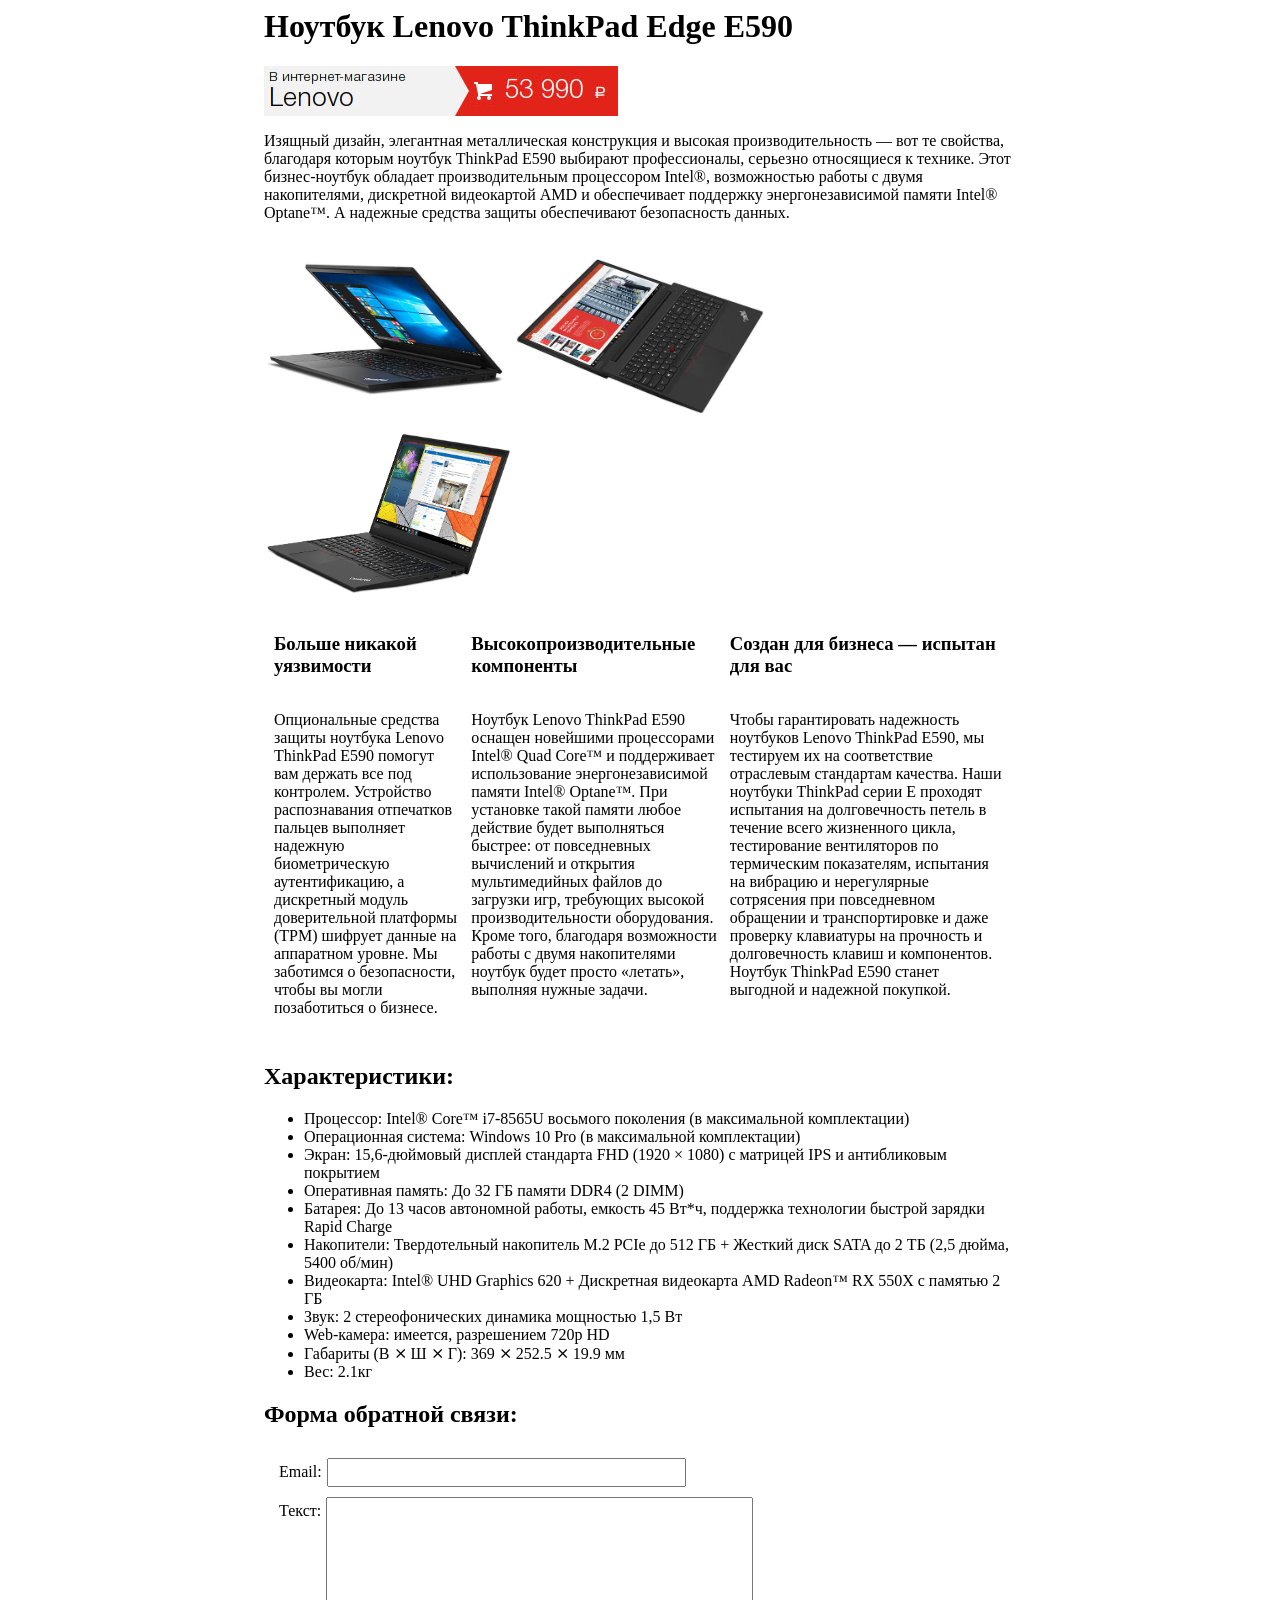
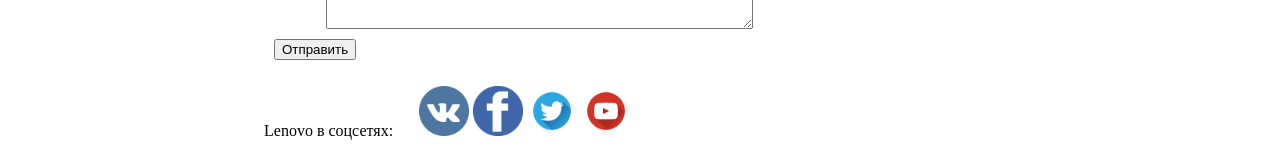
==== index.html @ 23341a52 "Fix index" ====
<html>
    <head>
        <title>Ноутбук Lenovo ThinkPad Edge E590</title>
        <link rel="stylesheet" href="style.css">
    </head>
    <body>
        <h1>Ноутбук Lenovo ThinkPad Edge E590</h1>
        <a href="https://shop.lenovo.ru/noutbuki/model_e590"><img src="buy.jpg" alt="Купить в магазине Lenovo"></a>
        <p class=description>
            Изящный дизайн, элегантная металлическая конструкция и высокая производительность — вот
            те свойства, благодаря которым ноутбук ThinkPad E590 выбирают профессионалы,
            серьезно относящиеся к технике. Этот бизнес-ноутбук обладает производительным процессором Intel&#174;,
            возможностью работы с двумя накопителями, дискретной видеокартой AMD и обеспечивает поддержку
            энергонезависимой памяти Intel&#174; Optane&#8482;. А надежные средства защиты обеспечивают безопасность данных.
        </p>
        <div class=images>
            <img src="laptop1.jpg" alt="ноутбук" width="33%">
            <img src="laptop2.jpg" alt="ноутбук" width="33%">
            <img src="laptop3.png" alt="ноутбук" width="33%">
        </div>
        <div class=horizontal> 
            <div class=vertical>
                <h3>Больше никакой уязвимости</h3>
                <p>
                    Опциональные средства защиты ноутбука Lenovo ThinkPad E590 помогут вам держать все под контролем.
                    Устройство распознавания отпечатков пальцев выполняет надежную биометрическую аутентификацию,
                    а дискретный модуль доверительной платформы (TPM) шифрует данные на аппаратном уровне. Мы заботимся
                    о безопасности, чтобы вы могли позаботиться о бизнесе. 
                </p>
            </div>
            <div class=vertical>
                <h3>Высокопроизводительные компоненты</h3>
                <p>
                    Ноутбук Lenovo ThinkPad E590 оснащен новейшими процессорами Intel&#174; Quad Core&#8482; и поддерживает
                    использование энергонезависимой памяти Intel® Optane™. При установке такой памяти любое действие
                    будет выполняться быстрее: от повседневных вычислений и открытия мультимедийных файлов до загрузки игр,
                    требующих высокой производительности оборудования. Кроме того, благодаря возможности работы с двумя
                    накопителями ноутбук будет просто «летать», выполняя нужные задачи.
                </p>
            </div>
            <div class=vertical>
                <h3>Создан для бизнеса — испытан для вас</h3>
                <p>
                    Чтобы гарантировать надежность ноутбуков Lenovo ThinkPad E590, мы тестируем их на соответствие
                    отраслевым стандартам качества. Наши ноутбуки ThinkPad серии E проходят испытания на долговечность
                    петель в течение всего жизненного цикла, тестирование вентиляторов по термическим показателям,
                    испытания на вибрацию и нерегулярные сотрясения при повседневном обращении и транспортировке и даже
                    проверку клавиатуры на прочность и долговечность клавиш и компонентов. Ноутбук ThinkPad E590 станет
                    выгодной и надежной покупкой. 
                </p>
            </div>
        </div>
        <h2>Характеристики:</h2>
        <ul>
            <li>Процессор: Intel® Core™ i7-8565U восьмого поколения (в максимальной комплектации)</li>
            <li>Операционная система: Windows 10 Pro (в максимальной комплектации)</li>
            <li>Экран: 15,6-дюймовый дисплей стандарта FHD (1920 × 1080) с матрицей IPS и антибликовым покрытием</li>
            <li>Оперативная память: До 32 ГБ памяти DDR4 (2 DIMM)</li>
            <li>Батарея: До 13 часов автономной работы, емкость 45 Вт*ч, поддержка технологии быстрой зарядки Rapid Charge</li>
            <li>Накопители: Твердотельный накопитель M.2 PCIe до 512 ГБ + Жесткий диск SATA до 2 ТБ (2,5 дюйма, 5400 об/мин)</li>
            <li>Видеокарта: Intel&#174; UHD Graphics 620 + Дискретная видеокарта AMD Radeon&#8482; RX 550X с памятью 2 ГБ</li>
            <li>Звук: 2 стереофонических динамика мощностью 1,5 Вт</li>
            <li>Web-камера: имеется, разрешением 720p HD</li>
            <li>Габариты (В &#10799; Ш &#10799; Г): 369 &#10799; 252.5 &#10799; 19.9 мм</li>
            <li>Вес: 2.1кг</li>
        </ul>

        <h2>Форма обратной связи:</h2>
        <form method="POST">
            <div class=vertical>
                <div class=horizontal>
                    <label class=padded for="form-email">Email:</label>
                    <input class=padded type="email" id=form-email name=email size=42dp>
                </div>
                <div class=horizontal>
                    <label class=padded for="form-text">Текст:</label>
                    <textarea class=padded id="form-text" rows=8 cols=50 name=text></textarea>
                </div>
                <div class=horizontal>
                    <button type="submit">Отправить</button>
                </div>
            </div>
        </form>
        <footer>
            <span>Lenovo в соцсетях:</span>
            <ul class=social-links>
                <li class=social-link>
                    <a href="http://vk.com/lenovoru"><img src="icons/vk.png" alt="Вконтакте" width="50dp" height="50dp"></a>
                </li>
                <li class=social-link>
                    <a href="https://www.facebook.com/LenovoRussia"><img src="icons/facebook.png" alt="Facebook" width="50dp" height="50dp"></a>
                </li>
                <li class=social-link>
                    <a href="http://twitter.com/LenovoRU"><img src="icons/twitter.png" alt="Twitter" width="50dp" height="50dp"></a>
                </li>
                <li class=social-link>
                    <a href="http://www.youtube.com/lenovovideoRu"><img src="icons/youtube.png" alt="Youtube" width="50dp" height="50dp"></a>
                </li>
            </ul>
        </footer>
    </body>
</html>
---- style.css ----
body {padding-left: 20%; padding-right: 20%;}

p.description {width: 100%;}
div.images {align-content: center;}
ul.social-links {list-style-type: none; display: inline; padding: 3ex;}
li.social-link {display: inline;}

div.vertical {display: flex; flex-direction: column; padding: 5px;}
div.horizontal {display: flex; flex-direction: row; padding: 5px;}
.padded {padding: 5px;}
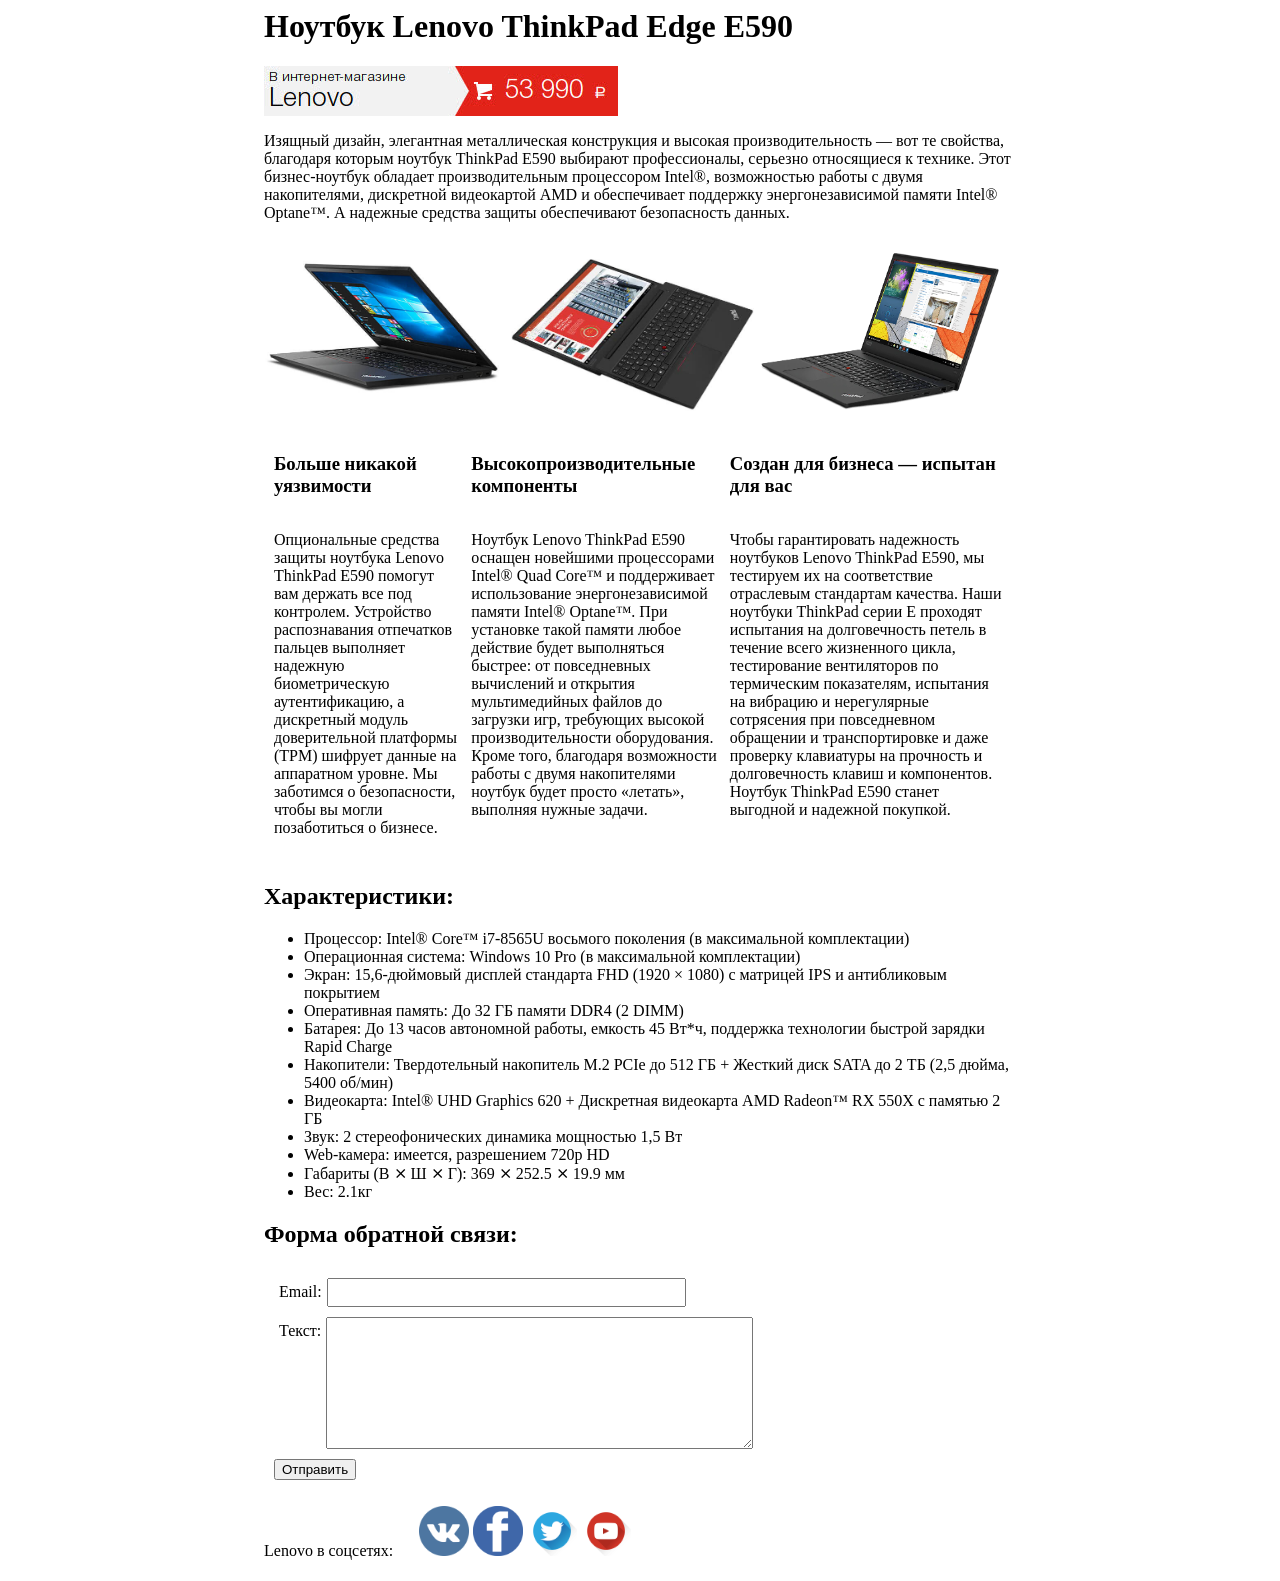
==== commit 715a74db: "Fixed pictures a bit, now summary of width is 96.9%, not 99%" ====
--- a/index.html
+++ b/index.html
@@ -14,9 +14,9 @@
             энергонезависимой памяти Intel&#174; Optane&#8482;. А надежные средства защиты обеспечивают безопасность данных.
         </p>
         <div class=images>
-            <img src="laptop1.jpg" alt="ноутбук" width="33%">
-            <img src="laptop2.jpg" alt="ноутбук" width="33%">
-            <img src="laptop3.png" alt="ноутбук" width="33%">
+            <img src="laptop1.jpg" alt="ноутбук" width="32.3%">
+            <img src="laptop2.jpg" alt="ноутбук" width="32.3%">
+            <img src="laptop3.png" alt="ноутбук" width="32.3%">
         </div>
         <div class=horizontal> 
             <div class=vertical>
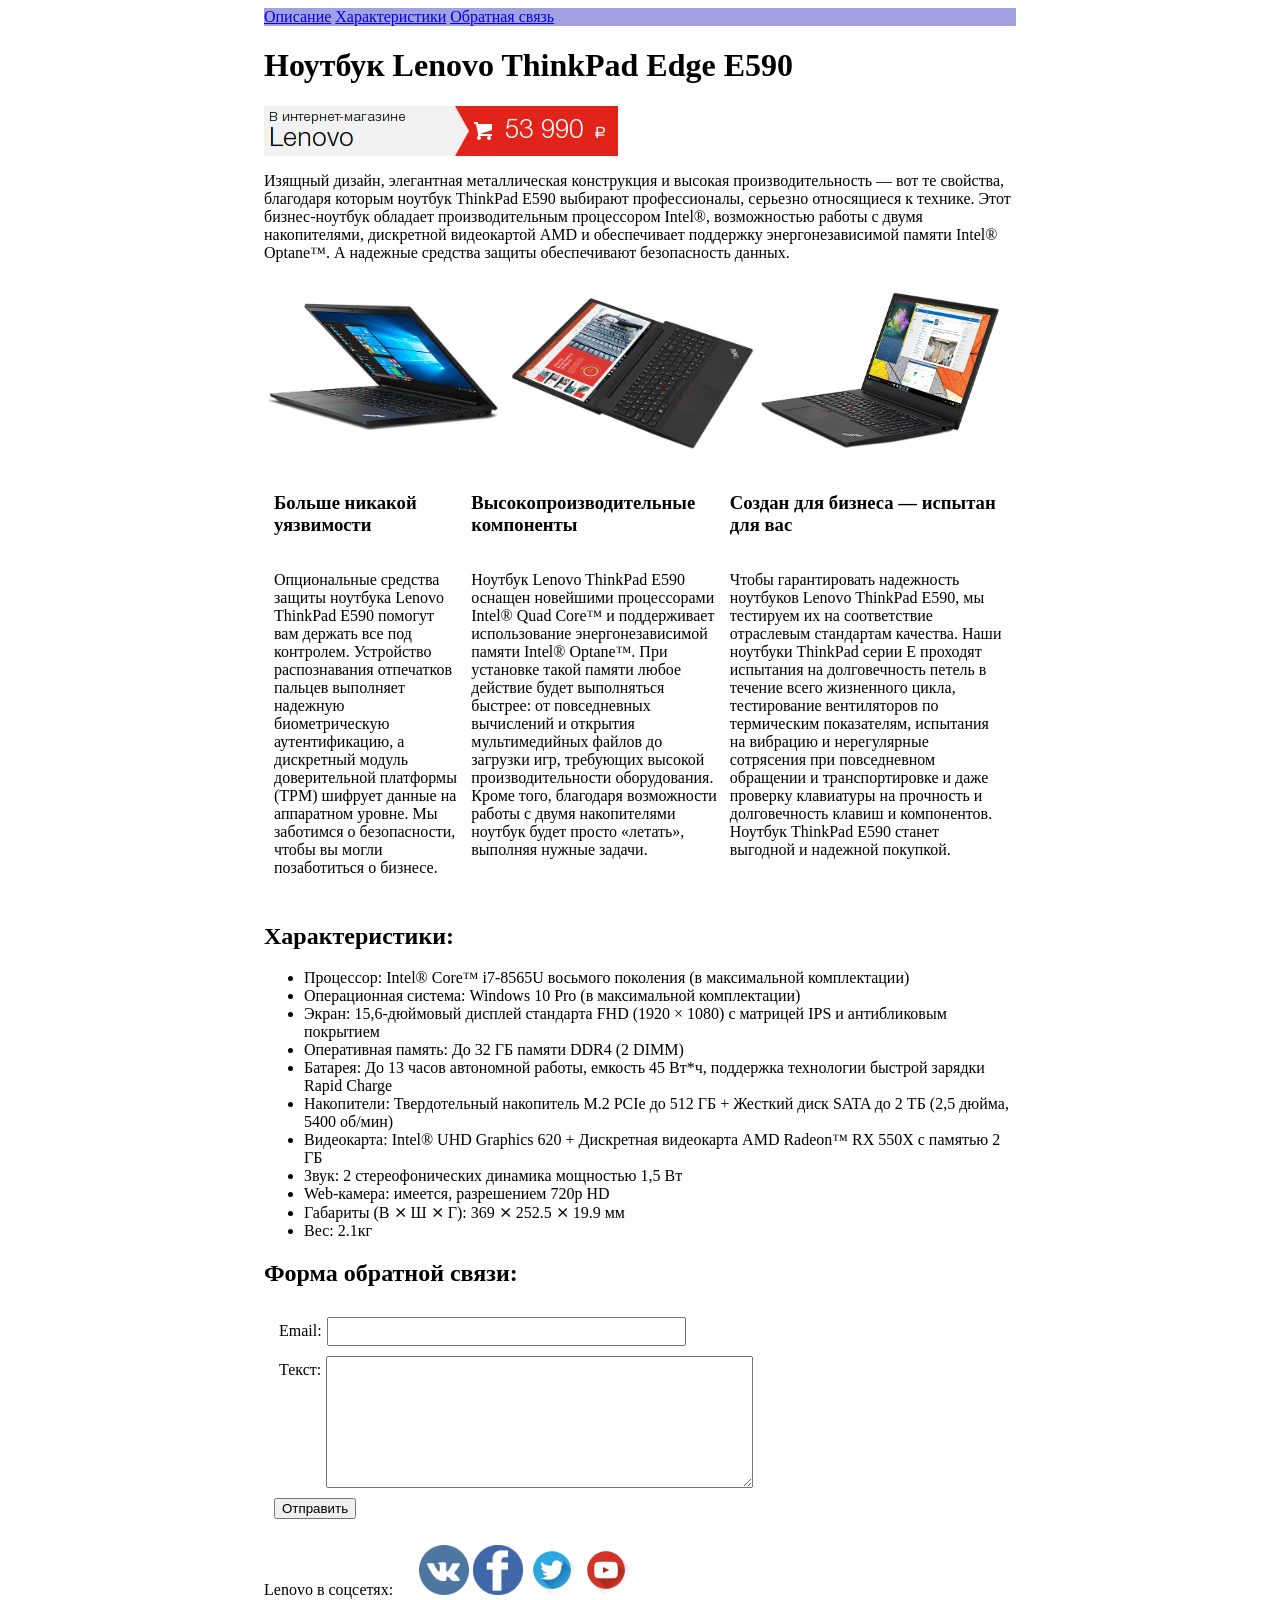
==== commit a673835b: "Lab2 in progress: now it looks kind of okay" ====
--- a/index.html
+++ b/index.html
@@ -4,6 +4,12 @@
         <link rel="stylesheet" href="style.css">
     </head>
     <body>
+        <header>
+            <a href="#description">Описание</a>
+            <a href="#specifications">Характеристики</a>
+            <a href="#form">Обратная связь</a>
+
+        </header>
         <h1>Ноутбук Lenovo ThinkPad Edge E590</h1>
         <a href="https://shop.lenovo.ru/noutbuki/model_e590"><img src="buy.jpg" alt="Купить в магазине Lenovo"></a>
         <p class=description>
@@ -14,11 +20,11 @@
             энергонезависимой памяти Intel&#174; Optane&#8482;. А надежные средства защиты обеспечивают безопасность данных.
         </p>
         <div class=images>
-            <img src="laptop1.jpg" alt="ноутбук" width="32.3%">
-            <img src="laptop2.jpg" alt="ноутбук" width="32.3%">
-            <img src="laptop3.png" alt="ноутбук" width="32.3%">
+            <a class=onlyMobile href="laptop1.jpg"><img src="laptop1.jpg" alt="ноутбук с приоткрытой крышкой" width="32.3%"></a>
+            <a class=onlyMobile href="laptop2.jpg"><img src="laptop2.jpg" alt="ноутбук с открытой на 180 градусов крышкой" width="32.3%"></a>
+            <a class=onlyMobile href="laptop3.jpg"><img src="laptop3.png" alt="ноутбук с открытой крышкой" width="32.3%"></a>
         </div>
-        <div class=horizontal> 
+        <div class=horizontal id=description> 
             <div class=vertical>
                 <h3>Больше никакой уязвимости</h3>
                 <p>
@@ -50,7 +56,7 @@
                 </p>
             </div>
         </div>
-        <h2>Характеристики:</h2>
+        <h2 id=specifications>Характеристики:</h2>
         <ul>
             <li>Процессор: Intel® Core™ i7-8565U восьмого поколения (в максимальной комплектации)</li>
             <li>Операционная система: Windows 10 Pro (в максимальной комплектации)</li>
@@ -66,15 +72,15 @@
         </ul>
 
         <h2>Форма обратной связи:</h2>
-        <form method="POST">
+        <form method="POST" id=form>
             <div class=vertical>
                 <div class=horizontal>
-                    <label class=padded for="form-email">Email:</label>
-                    <input class=padded type="email" id=form-email name=email size=42dp>
+                    <label class="padded hiddenMobile" for="form-email">Email:</label>
+                    <input class=padded type="email" id=form-email name=email size=42dp placeholder="Введите Email">
                 </div>
                 <div class=horizontal>
-                    <label class=padded for="form-text">Текст:</label>
-                    <textarea class=padded id="form-text" rows=8 cols=50 name=text></textarea>
+                    <label class="padded hiddenMobile" for="form-text">Текст:</label>
+                    <textarea class=padded id="form-text" rows=8 cols=50 name=text placeholder="Введите текст"></textarea>
                 </div>
                 <div class=horizontal>
                     <button type="submit">Отправить</button>
@@ -85,16 +91,16 @@
             <span>Lenovo в соцсетях:</span>
             <ul class=social-links>
                 <li class=social-link>
-                    <a href="http://vk.com/lenovoru"><img src="icons/vk.png" alt="Вконтакте" width="50dp" height="50dp"></a>
+                    <a href="http://vk.com/lenovoru"><img src="icons/vk.png" alt="Вконтакте" class=social width="50dp" height="50dp"></a>
                 </li>
                 <li class=social-link>
-                    <a href="https://www.facebook.com/LenovoRussia"><img src="icons/facebook.png" alt="Facebook" width="50dp" height="50dp"></a>
+                    <a href="https://www.facebook.com/LenovoRussia"><img src="icons/facebook.png" alt="Facebook" class=social width="50dp" height="50dp"></a>
                 </li>
                 <li class=social-link>
-                    <a href="http://twitter.com/LenovoRU"><img src="icons/twitter.png" alt="Twitter" width="50dp" height="50dp"></a>
+                    <a href="http://twitter.com/LenovoRU"><img src="icons/twitter.png" alt="Twitter" class=social width="50dp" height="50dp"></a>
                 </li>
                 <li class=social-link>
-                    <a href="http://www.youtube.com/lenovovideoRu"><img src="icons/youtube.png" alt="Youtube" width="50dp" height="50dp"></a>
+                    <a href="http://www.youtube.com/lenovovideoRu"><img src="icons/youtube.png" alt="Youtube" class=social width="50dp" height="50dp"></a>
                 </li>
             </ul>
         </footer>
--- a/style.css
+++ b/style.css
@@ -1,4 +1,6 @@
 body {padding-left: 20%; padding-right: 20%;}
+
+header {background-color: rgba(20, 20, 180, 0.4);}
 
 p.description {width: 100%;}
 div.images {align-content: center;}
@@ -7,4 +9,23 @@
 
 div.vertical {display: flex; flex-direction: column; padding: 5px;}
 div.horizontal {display: flex; flex-direction: row; padding: 5px;}
-.padded {padding: 5px;}+
+.padded {padding: 5px;}
+::placeholder {color: transparent}
+
+@media screen and (min-width: 800px) {
+    a.onlyMobile {
+        pointer-events: none;
+        cursor: default;
+        text-decoration: none;
+        color: black;
+    }
+}
+
+@media screen and (max-width: 800px) {
+    body {padding-left: 0px; padding-right: 0px;}
+    div.horizontal {flex-direction: column;}
+    label.hiddenMobile {display: none;}
+    ::placeholder {color: #999}
+    img.social {width: 30px; height: 30px;}
+}
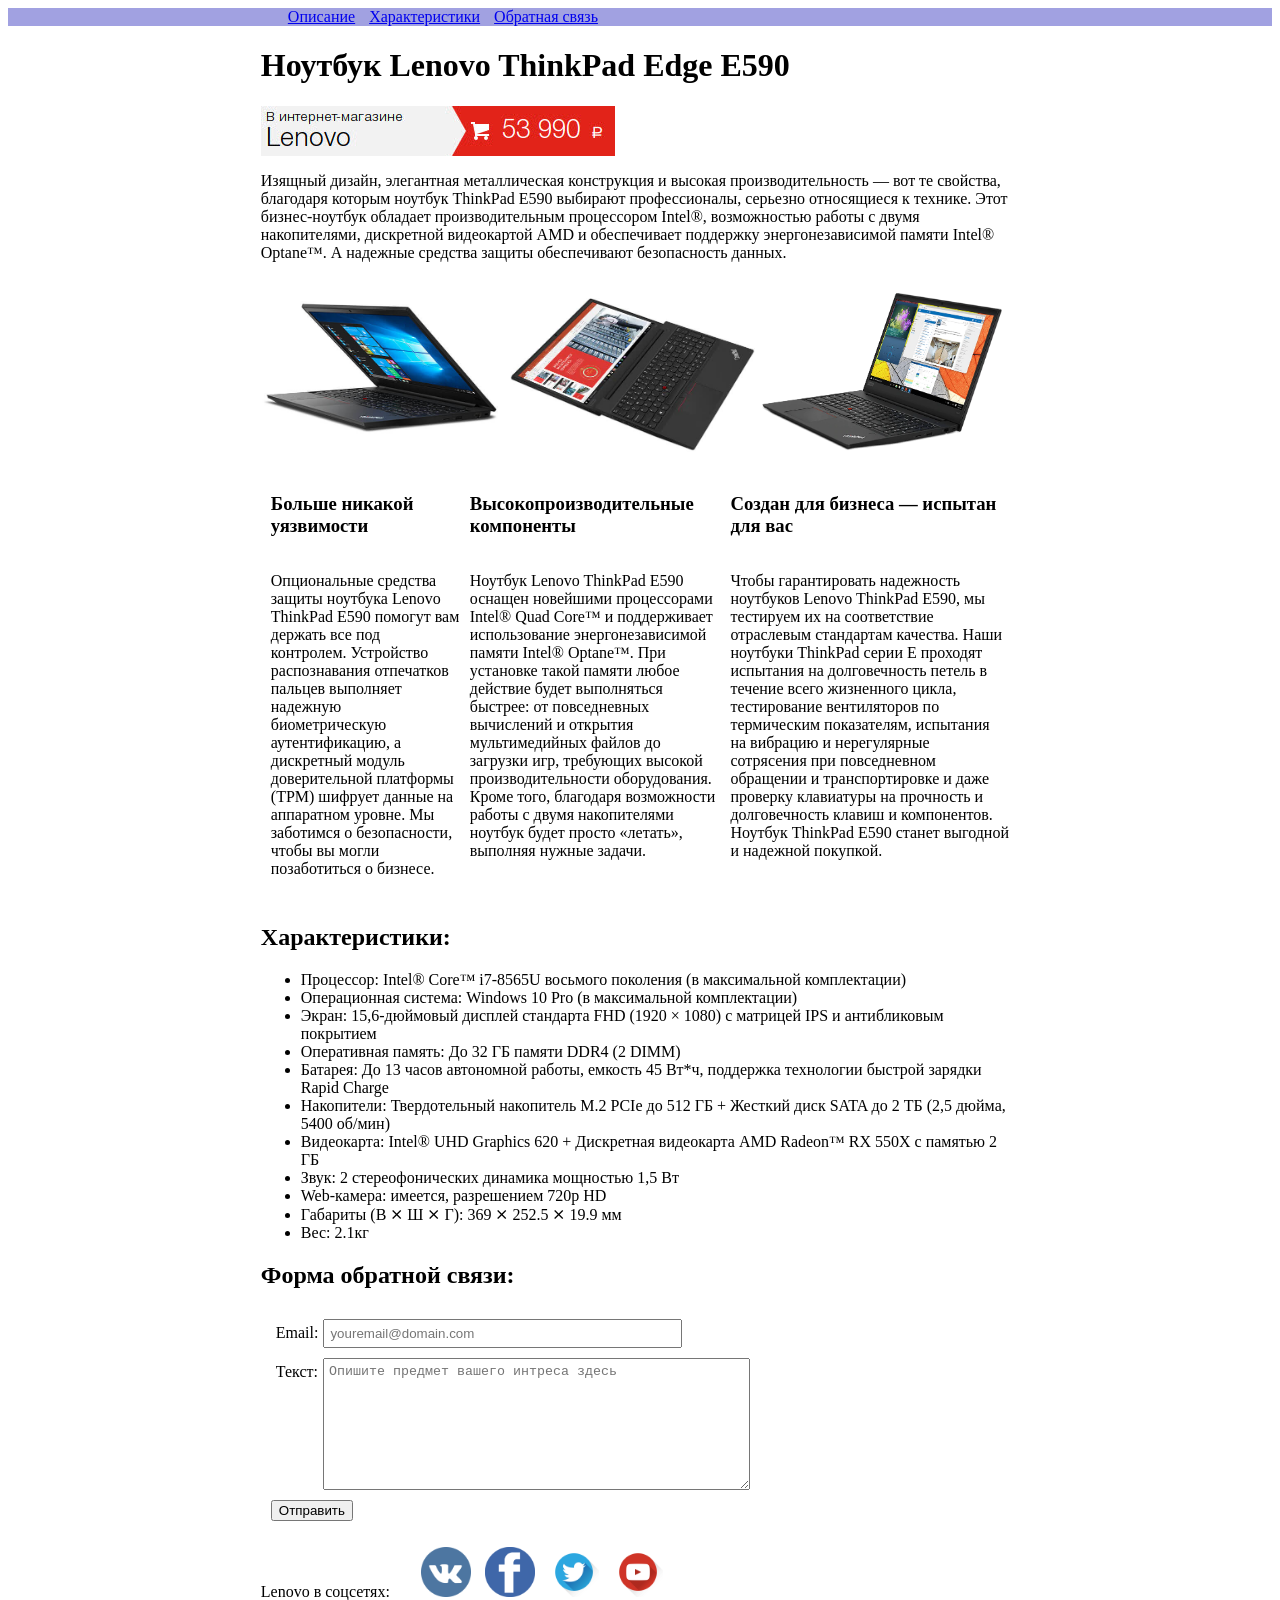
==== commit 390b9256: "Fixes to Lab2 Changed CSS file style Added list and nav to header Fixed header background Now label " ====
--- a/index.html
+++ b/index.html
@@ -5,104 +5,116 @@
     </head>
     <body>
         <header>
-            <a href="#description">Описание</a>
-            <a href="#specifications">Характеристики</a>
-            <a href="#form">Обратная связь</a>
+            <nav>
+                <ul class="hiddenlist horizontal">
+                    <li class=hiddenentry >
+                        <a href="#description">Описание</a>
+                    </li>
+                    <li class=hiddenentry>
+                        <a href="#specifications">Характеристики</a>
+                    </li>
+                    <li class=hiddenentry>
+                        <a href="#form">Обратная связь</a>
+                    </li>
+                </ul>
+            </nav>
 
         </header>
-        <h1>Ноутбук Lenovo ThinkPad Edge E590</h1>
-        <a href="https://shop.lenovo.ru/noutbuki/model_e590"><img src="buy.jpg" alt="Купить в магазине Lenovo"></a>
-        <p class=description>
-            Изящный дизайн, элегантная металлическая конструкция и высокая производительность — вот
-            те свойства, благодаря которым ноутбук ThinkPad E590 выбирают профессионалы,
-            серьезно относящиеся к технике. Этот бизнес-ноутбук обладает производительным процессором Intel&#174;,
-            возможностью работы с двумя накопителями, дискретной видеокартой AMD и обеспечивает поддержку
-            энергонезависимой памяти Intel&#174; Optane&#8482;. А надежные средства защиты обеспечивают безопасность данных.
-        </p>
-        <div class=images>
-            <a class=onlyMobile href="laptop1.jpg"><img src="laptop1.jpg" alt="ноутбук с приоткрытой крышкой" width="32.3%"></a>
-            <a class=onlyMobile href="laptop2.jpg"><img src="laptop2.jpg" alt="ноутбук с открытой на 180 градусов крышкой" width="32.3%"></a>
-            <a class=onlyMobile href="laptop3.jpg"><img src="laptop3.png" alt="ноутбук с открытой крышкой" width="32.3%"></a>
-        </div>
-        <div class=horizontal id=description> 
-            <div class=vertical>
-                <h3>Больше никакой уязвимости</h3>
-                <p>
-                    Опциональные средства защиты ноутбука Lenovo ThinkPad E590 помогут вам держать все под контролем.
-                    Устройство распознавания отпечатков пальцев выполняет надежную биометрическую аутентификацию,
-                    а дискретный модуль доверительной платформы (TPM) шифрует данные на аппаратном уровне. Мы заботимся
-                    о безопасности, чтобы вы могли позаботиться о бизнесе. 
-                </p>
+        <div class=content>
+            <h1>Ноутбук Lenovo ThinkPad Edge E590</h1>
+            <a href="https://shop.lenovo.ru/noutbuki/model_e590"><img class=fitscreen src="buy.jpg" alt="Купить в магазине Lenovo"></a>
+            <p class=description>
+                Изящный дизайн, элегантная металлическая конструкция и высокая производительность — вот
+                те свойства, благодаря которым ноутбук ThinkPad E590 выбирают профессионалы,
+                серьезно относящиеся к технике. Этот бизнес-ноутбук обладает производительным процессором Intel&#174;,
+                возможностью работы с двумя накопителями, дискретной видеокартой AMD и обеспечивает поддержку
+                энергонезависимой памяти Intel&#174; Optane&#8482;. А надежные средства защиты обеспечивают безопасность данных.
+            </p>
+            <div class=images>
+                <a class=onlyMobile href="images/laptop1.jpg"><img src="images/laptop1.jpg" alt="ноутбук с приоткрытой крышкой" width="32.3%"></a>
+                <a class=onlyMobile href="images/laptop2.jpg"><img src="images/laptop2.jpg" alt="ноутбук с открытой на 180 градусов крышкой" width="32.3%"></a>
+                <a class=onlyMobile href="images/laptop3.jpg"><img src="images/laptop3.png" alt="ноутбук с открытой крышкой" width="32.3%"></a>
             </div>
-            <div class=vertical>
-                <h3>Высокопроизводительные компоненты</h3>
-                <p>
-                    Ноутбук Lenovo ThinkPad E590 оснащен новейшими процессорами Intel&#174; Quad Core&#8482; и поддерживает
-                    использование энергонезависимой памяти Intel® Optane™. При установке такой памяти любое действие
-                    будет выполняться быстрее: от повседневных вычислений и открытия мультимедийных файлов до загрузки игр,
-                    требующих высокой производительности оборудования. Кроме того, благодаря возможности работы с двумя
-                    накопителями ноутбук будет просто «летать», выполняя нужные задачи.
-                </p>
-            </div>
-            <div class=vertical>
-                <h3>Создан для бизнеса — испытан для вас</h3>
-                <p>
-                    Чтобы гарантировать надежность ноутбуков Lenovo ThinkPad E590, мы тестируем их на соответствие
-                    отраслевым стандартам качества. Наши ноутбуки ThinkPad серии E проходят испытания на долговечность
-                    петель в течение всего жизненного цикла, тестирование вентиляторов по термическим показателям,
-                    испытания на вибрацию и нерегулярные сотрясения при повседневном обращении и транспортировке и даже
-                    проверку клавиатуры на прочность и долговечность клавиш и компонентов. Ноутбук ThinkPad E590 станет
-                    выгодной и надежной покупкой. 
-                </p>
-            </div>
-        </div>
-        <h2 id=specifications>Характеристики:</h2>
-        <ul>
-            <li>Процессор: Intel® Core™ i7-8565U восьмого поколения (в максимальной комплектации)</li>
-            <li>Операционная система: Windows 10 Pro (в максимальной комплектации)</li>
-            <li>Экран: 15,6-дюймовый дисплей стандарта FHD (1920 × 1080) с матрицей IPS и антибликовым покрытием</li>
-            <li>Оперативная память: До 32 ГБ памяти DDR4 (2 DIMM)</li>
-            <li>Батарея: До 13 часов автономной работы, емкость 45 Вт*ч, поддержка технологии быстрой зарядки Rapid Charge</li>
-            <li>Накопители: Твердотельный накопитель M.2 PCIe до 512 ГБ + Жесткий диск SATA до 2 ТБ (2,5 дюйма, 5400 об/мин)</li>
-            <li>Видеокарта: Intel&#174; UHD Graphics 620 + Дискретная видеокарта AMD Radeon&#8482; RX 550X с памятью 2 ГБ</li>
-            <li>Звук: 2 стереофонических динамика мощностью 1,5 Вт</li>
-            <li>Web-камера: имеется, разрешением 720p HD</li>
-            <li>Габариты (В &#10799; Ш &#10799; Г): 369 &#10799; 252.5 &#10799; 19.9 мм</li>
-            <li>Вес: 2.1кг</li>
-        </ul>
-
-        <h2>Форма обратной связи:</h2>
-        <form method="POST" id=form>
-            <div class=vertical>
-                <div class=horizontal>
-                    <label class="padded hiddenMobile" for="form-email">Email:</label>
-                    <input class=padded type="email" id=form-email name=email size=42dp placeholder="Введите Email">
+            <div class=horizontal id=description> 
+                <div class=vertical>
+                    <h3>Больше никакой уязвимости</h3>
+                    <p>
+                        Опциональные средства защиты ноутбука Lenovo ThinkPad E590 помогут вам держать все под контролем.
+                        Устройство распознавания отпечатков пальцев выполняет надежную биометрическую аутентификацию,
+                        а дискретный модуль доверительной платформы (TPM) шифрует данные на аппаратном уровне. Мы заботимся
+                        о безопасности, чтобы вы могли позаботиться о бизнесе. 
+                    </p>
                 </div>
-                <div class=horizontal>
-                    <label class="padded hiddenMobile" for="form-text">Текст:</label>
-                    <textarea class=padded id="form-text" rows=8 cols=50 name=text placeholder="Введите текст"></textarea>
+                <div class=vertical>
+                    <h3>Высокопроизводительные компоненты</h3>
+                    <p>
+                        Ноутбук Lenovo ThinkPad E590 оснащен новейшими процессорами Intel&#174; Quad Core&#8482; и поддерживает
+                        использование энергонезависимой памяти Intel® Optane™. При установке такой памяти любое действие
+                        будет выполняться быстрее: от повседневных вычислений и открытия мультимедийных файлов до загрузки игр,
+                        требующих высокой производительности оборудования. Кроме того, благодаря возможности работы с двумя
+                        накопителями ноутбук будет просто «летать», выполняя нужные задачи.
+                    </p>
                 </div>
-                <div class=horizontal>
-                    <button type="submit">Отправить</button>
+                <div class=vertical>
+                    <h3>Создан для бизнеса — испытан для вас</h3>
+                    <p>
+                        Чтобы гарантировать надежность ноутбуков Lenovo ThinkPad E590, мы тестируем их на соответствие
+                        отраслевым стандартам качества. Наши ноутбуки ThinkPad серии E проходят испытания на долговечность
+                        петель в течение всего жизненного цикла, тестирование вентиляторов по термическим показателям,
+                        испытания на вибрацию и нерегулярные сотрясения при повседневном обращении и транспортировке и даже
+                        проверку клавиатуры на прочность и долговечность клавиш и компонентов. Ноутбук ThinkPad E590 станет
+                        выгодной и надежной покупкой. 
+                    </p>
                 </div>
             </div>
-        </form>
-        <footer>
-            <span>Lenovo в соцсетях:</span>
-            <ul class=social-links>
-                <li class=social-link>
-                    <a href="http://vk.com/lenovoru"><img src="icons/vk.png" alt="Вконтакте" class=social width="50dp" height="50dp"></a>
-                </li>
-                <li class=social-link>
-                    <a href="https://www.facebook.com/LenovoRussia"><img src="icons/facebook.png" alt="Facebook" class=social width="50dp" height="50dp"></a>
-                </li>
-                <li class=social-link>
-                    <a href="http://twitter.com/LenovoRU"><img src="icons/twitter.png" alt="Twitter" class=social width="50dp" height="50dp"></a>
-                </li>
-                <li class=social-link>
-                    <a href="http://www.youtube.com/lenovovideoRu"><img src="icons/youtube.png" alt="Youtube" class=social width="50dp" height="50dp"></a>
-                </li>
+            <h2 id=specifications>Характеристики:</h2>
+            <ul>
+                <li>Процессор: Intel® Core™ i7-8565U восьмого поколения (в максимальной комплектации)</li>
+                <li>Операционная система: Windows 10 Pro (в максимальной комплектации)</li>
+                <li>Экран: 15,6-дюймовый дисплей стандарта FHD (1920 × 1080) с матрицей IPS и антибликовым покрытием</li>
+                <li>Оперативная память: До 32 ГБ памяти DDR4 (2 DIMM)</li>
+                <li>Батарея: До 13 часов автономной работы, емкость 45 Вт*ч, поддержка технологии быстрой зарядки Rapid Charge</li>
+                <li>Накопители: Твердотельный накопитель M.2 PCIe до 512 ГБ + Жесткий диск SATA до 2 ТБ (2,5 дюйма, 5400 об/мин)</li>
+                <li>Видеокарта: Intel&#174; UHD Graphics 620 + Дискретная видеокарта AMD Radeon&#8482; RX 550X с памятью 2 ГБ</li>
+                <li>Звук: 2 стереофонических динамика мощностью 1,5 Вт</li>
+                <li>Web-камера: имеется, разрешением 720p HD</li>
+                <li>Габариты (В &#10799; Ш &#10799; Г): 369 &#10799; 252.5 &#10799; 19.9 мм</li>
+                <li>Вес: 2.1кг</li>
             </ul>
-        </footer>
+
+            <h2>Форма обратной связи:</h2>
+            <form method="POST" id=form>
+                <div class=vertical>
+                    <div class=horizontal>
+                        <label class="padded" for="form-email">Email:</label>
+                        <input class=padded type="email" id=form-email name=email size=42dp placeholder="youremail@domain.com">
+                    </div>
+                    <div class=horizontal>
+                        <label class="padded" for="form-text">Текст:</label>
+                        <textarea class=padded id="form-text" rows=8 cols=50 name=text placeholder="Опишите предмет вашего интреса здесь"></textarea>
+                    </div>
+                    <div class=horizontal>
+                        <button type="submit">Отправить</button>
+                    </div>
+                </div>
+            </form>
+            <footer>
+                <span>Lenovo в соцсетях:</span>
+                <ul class=hiddenlist>
+                    <li class=hiddenentry>
+                        <a href="http://vk.com/lenovoru"><img src="icons/vk.png" alt="Вконтакте" class=social width="50dp" height="50dp"></a>
+                    </li>
+                    <li class=hiddenentry>
+                        <a href="https://www.facebook.com/LenovoRussia"><img src="icons/facebook.png" alt="Facebook" class=social width="50dp" height="50dp"></a>
+                    </li>
+                    <li class=hiddenentry>
+                        <a href="http://twitter.com/LenovoRU"><img src="icons/twitter.png" alt="Twitter" class=social width="50dp" height="50dp"></a>
+                    </li>
+                    <li class=hiddenentry>
+                        <a href="http://www.youtube.com/lenovovideoRu"><img src="icons/youtube.png" alt="Youtube" class=social width="50dp" height="50dp"></a>
+                    </li>
+                </ul>
+            </footer>
+        </div>
     </body>
 </html>
--- a/style.css
+++ b/style.css
@@ -1,31 +1,78 @@
-body {padding-left: 20%; padding-right: 20%;}
+div.content {
+    padding-left: 20%;
+    padding-right: 20%;
+}
 
-header {background-color: rgba(20, 20, 180, 0.4);}
+header {
+    background-color: rgba(20, 20, 180, 0.4);
+    padding-left: 20%;
+}
 
-p.description {width: 100%;}
-div.images {align-content: center;}
-ul.social-links {list-style-type: none; display: inline; padding: 3ex;}
-li.social-link {display: inline;}
+p.description {
+    width: 100%;
+}
+div.images {
+    align-content: center;
+}
+ul.hiddenlist {
+    list-style-type: none;
+    display: inline; 
+    padding: 3ex;
+}
 
-div.vertical {display: flex; flex-direction: column; padding: 5px;}
-div.horizontal {display: flex; flex-direction: row; padding: 5px;}
+li.hiddenentry {
+    padding: 5px;
+}
 
-.padded {padding: 5px;}
-::placeholder {color: transparent}
+div.vertical {
+    display: flex;
+    flex-direction: column;
+    padding: 5px;
+}
+div.horizontal {
+    display: flex;
+    flex-direction: row;
+    padding: 5px;
+}
 
-@media screen and (min-width: 800px) {
+.padded {
+    padding: 5px;
+}
+
+.fitscreen {
+    max-width: 100%;
+}
+
+@media screen and (min-width: 500px) {
     a.onlyMobile {
         pointer-events: none;
         cursor: default;
         text-decoration: none;
         color: black;
     }
+    li.hiddenentry {
+        display: inline;
+    }
 }
 
 @media screen and (max-width: 800px) {
-    body {padding-left: 0px; padding-right: 0px;}
-    div.horizontal {flex-direction: column;}
-    label.hiddenMobile {display: none;}
-    ::placeholder {color: #999}
-    img.social {width: 30px; height: 30px;}
+    div.content {
+        padding-left: 0px;
+        padding-right: 0px;
+    }
+    div.horizontal {
+        flex-direction: column;
+    }
+    label.hiddenMobile {
+        display: none;
+    }
+    ::placeholder {
+        color: #999
+    }
+    img.social {
+        width: 30px;
+        height: 30px;
+        padding: 5px;
+    }
+    header {padding-left: 0px}
 }
